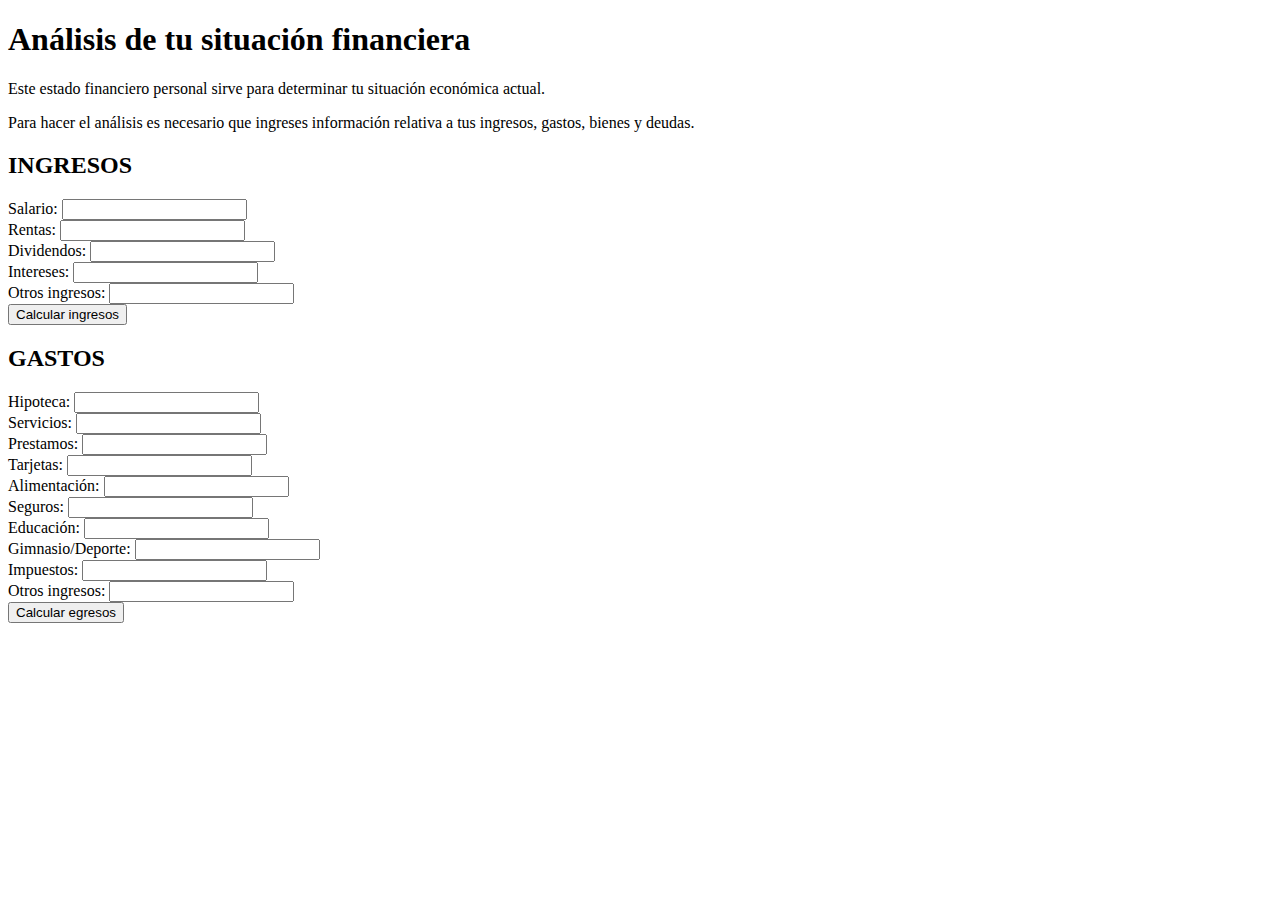
==== situacionFinanciera.html @ 462cfb6b "Manejo de Ingresos" ====
<!DOCTYPE html>
<html lang="en">
<head>
    <meta charset="UTF-8">
    <meta http-equiv="X-UA-Compatible" content="IE=edge">
    <meta name="viewport" content="width=device-width, initial-scale=1.0">
    <title>Análisis de Situación Financiera</title>
</head>
<body>
    <header>
        <h1>
          Análisis de tu situación financiera 
        </h1>
        <p>Este estado financiero personal sirve para determinar tu situación económica actual.</p>
        <p>Para hacer el análisis es necesario que ingreses información relativa a tus ingresos, gastos, bienes y deudas.</p>
      </header>
      <section>
        <h2>INGRESOS</h2>
        <form>
          <label for="InputSalario">Salario: </label>
          <input id="InputSalario" type="number" />
          <br>
    
          <label for="InputRentas">Rentas:  </label>
          <input id="InputRentas" type="number" />
          <br>
          
          <label for="InputDividendos">Dividendos: </label>
          <input id="InputDividendos" type="number" />
          <br>

          <label for="InputIntereses">Intereses: </label>
          <input id="InputIntereses" type="number" />
          <br>

          <label for="InputOtros">Otros ingresos:</label>
          <input id="InputOtros" type="number" />
          <br>
    
          <button type="button" onclick="onClickButtonIngresos()">
            Calcular ingresos
          </button>
          <br>

          <p id="ResultI"></p>
          <p id="ResultIA"></p>
        </form>
      </section>
      <section>
        <h2>GASTOS</h2>
        <form>
          <label for="InputGHipoteca">Hipoteca: </label>
          <input id="InputGHipoteca" type="number" />
          <br>

          <label for="InputIServicios">Servicios: </label>
          <input id="InputIServicios" type="number" />
          <br>
    
          <label for="InputIPrestamos">Prestamos:  </label>
          <input id="InputIPrestamos" type="number" />
          <br>
          
          <label for="InputITarjetas">Tarjetas: </label>
          <input id="InputITarjetas" type="number" />
          <br>

          <label for="InputIAlimentacion">Alimentación: </label>
          <input id="InputIAlimentacion" type="number" />
          <br>

          <label for="InputISeguros">Seguros: </label>
          <input id="InputISeguros" type="number" />
          <br>

          <label for="InputIEducacion">Educación: </label>
          <input id="InputIEducacion" type="number" />
          <br>

          <label for="InputIDeporte">Gimnasio/Deporte: </label>
          <input id="InputIDeporte" type="number" />
          <br>

          <label for="InputIImpuestos">Impuestos: </label>
          <input id="InputIImpuestos" type="number" />
          <br>

          <label for="InputIOtros">Otros ingresos:</label>
          <input id="InputIIOtros" type="number" />
          <br>
    
          <button type="button" onclick="onClickButtonGastos()">
            Calcular egresos
          </button>
          <br>

          <p id="ResultG"></p>
          <p id="ResultGA"></p>
          <br>
        </form>
      </section>
    
    <script src="./situacionFinanciera.js"></script>
    <script src="./analisisFinanciero.js"></script>
</body>
</html>
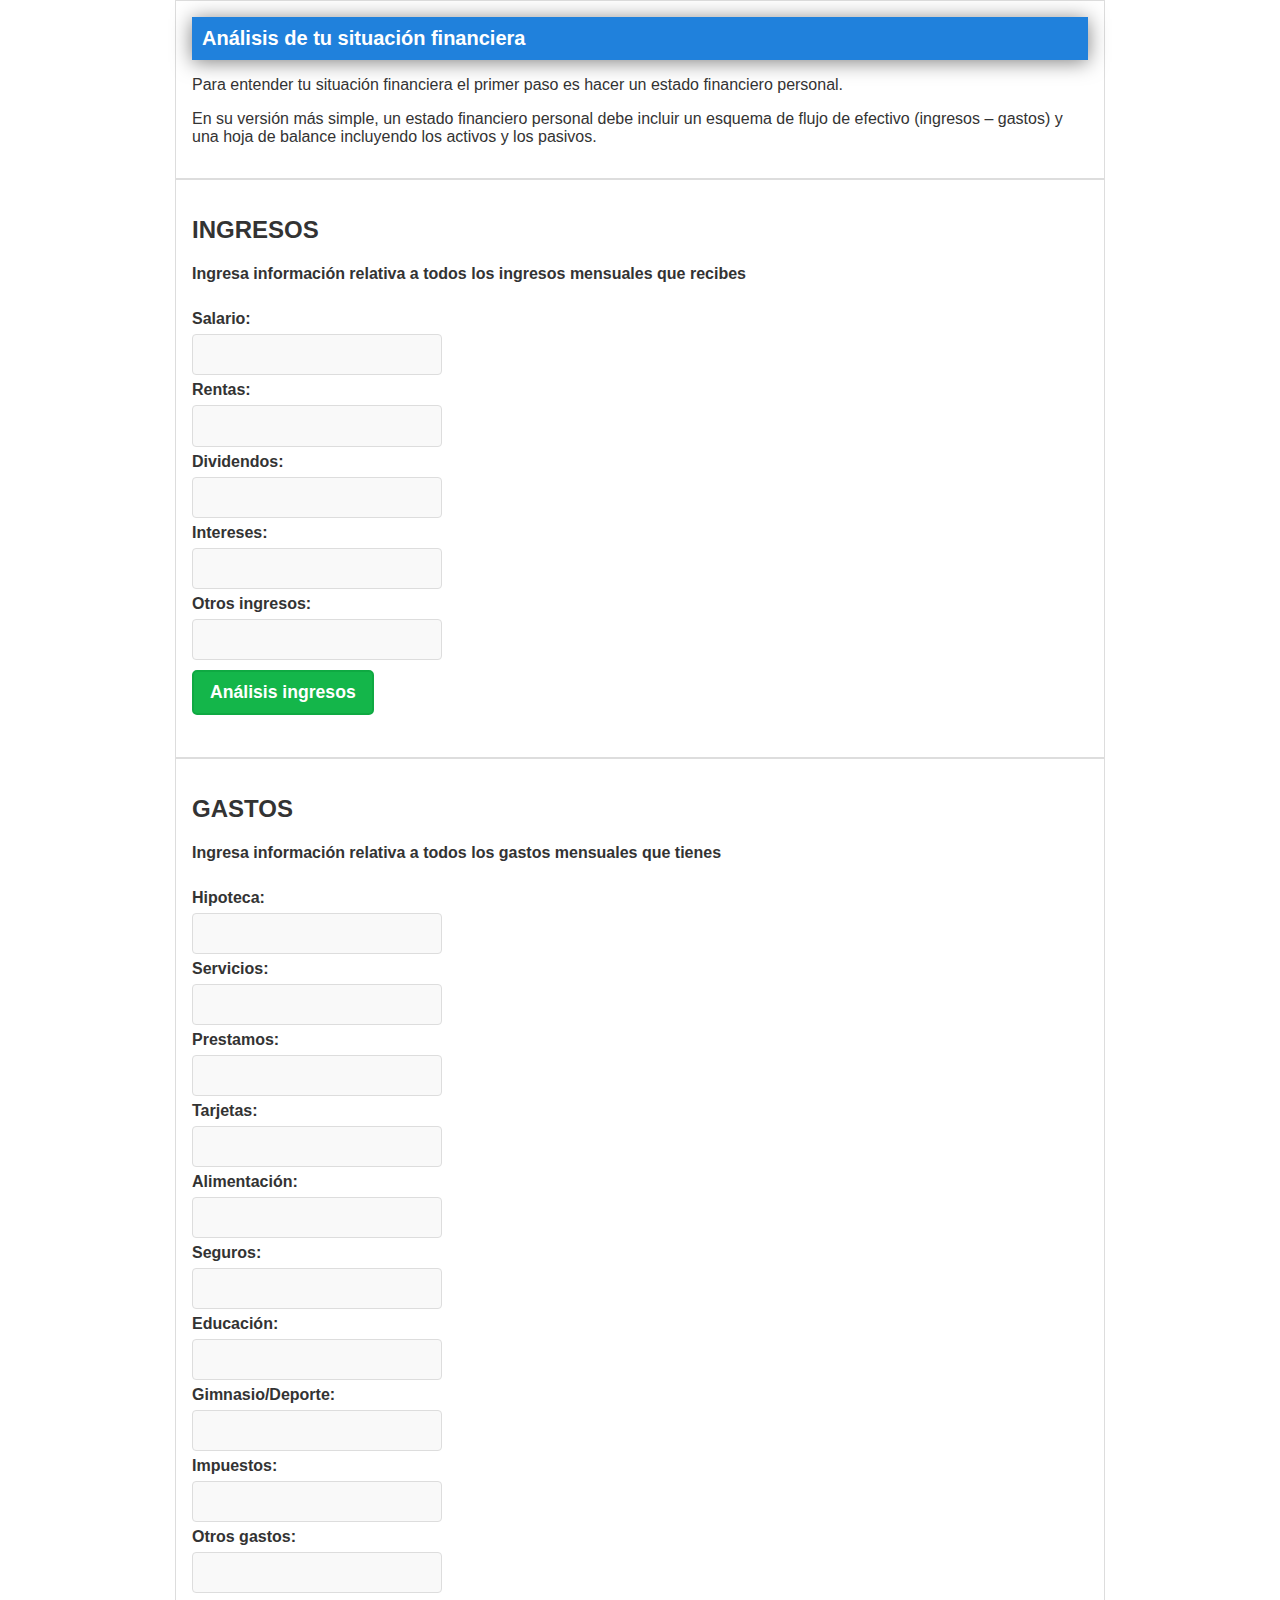
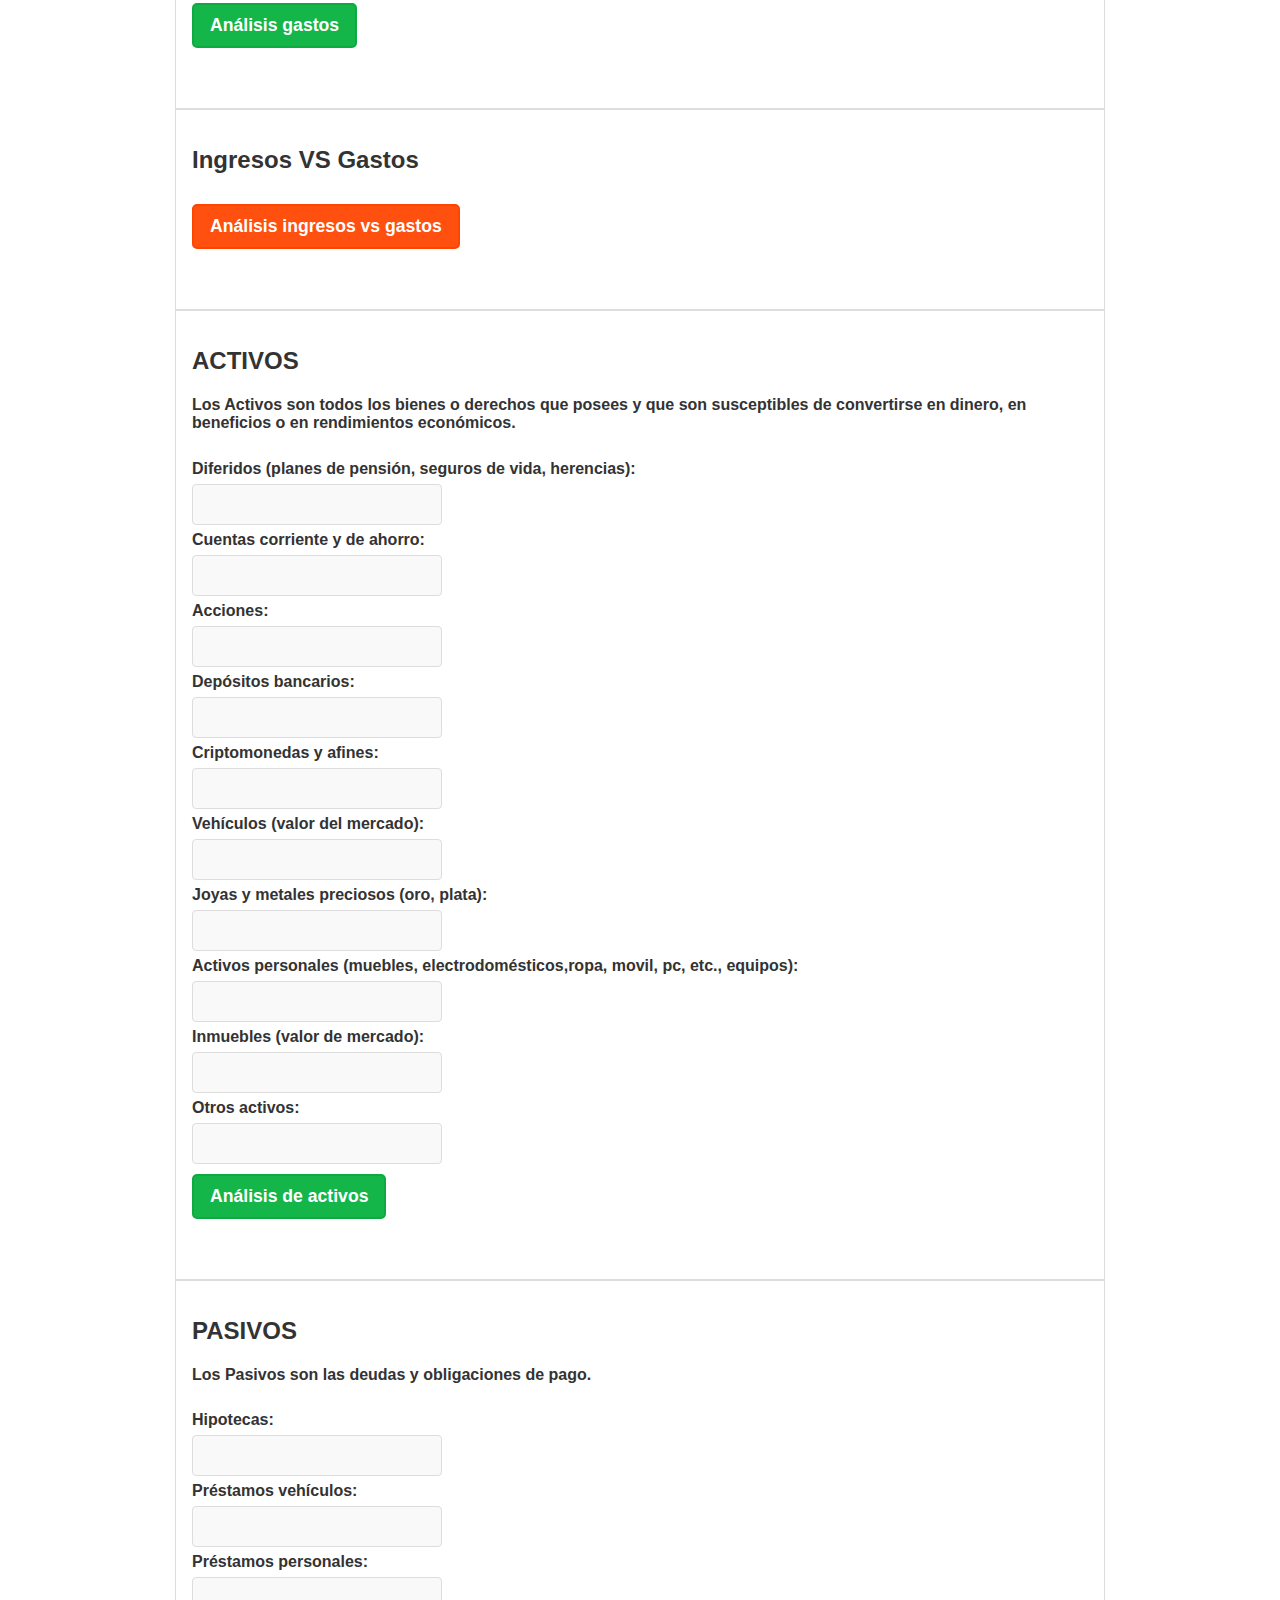
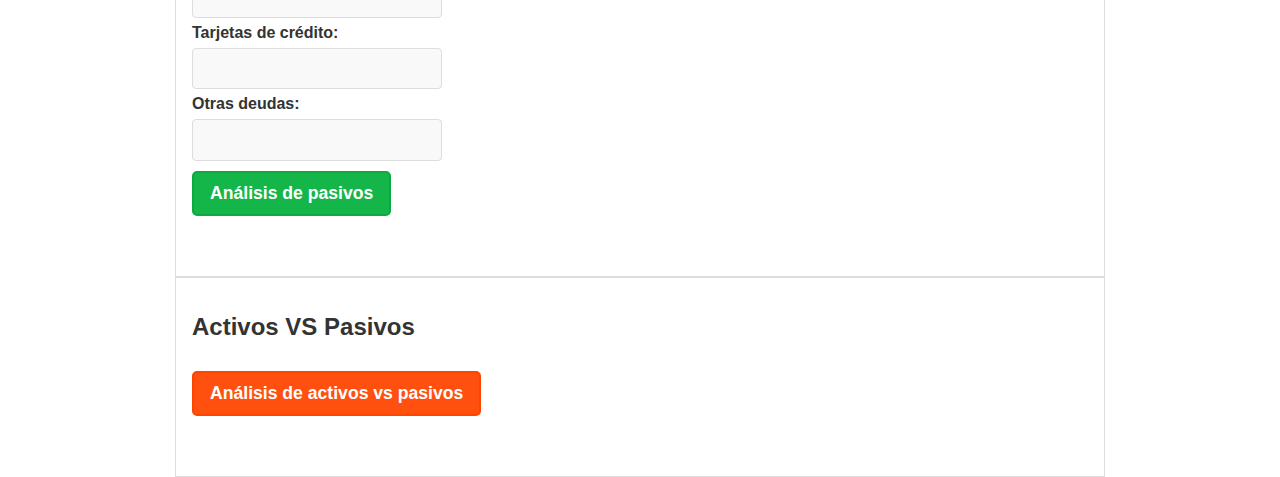
==== commit 4ca5e293: "Proyecto de Situación Financiera" ====
--- a/situacionFinanciera.html
+++ b/situacionFinanciera.html
@@ -5,102 +5,168 @@
     <meta http-equiv="X-UA-Compatible" content="IE=edge">
     <meta name="viewport" content="width=device-width, initial-scale=1.0">
     <title>Análisis de Situación Financiera</title>
-</head>
+    <link rel="stylesheet" href="css/estilos.css"/>
+  </head>
 <body>
-    <header>
-        <h1>
+    <div id="container">
+        <h1 id="cabecera">
           Análisis de tu situación financiera 
         </h1>
-        <p>Este estado financiero personal sirve para determinar tu situación económica actual.</p>
-        <p>Para hacer el análisis es necesario que ingreses información relativa a tus ingresos, gastos, bienes y deudas.</p>
-      </header>
-      <section>
+        <p>Para entender tu situación financiera el primer paso es hacer un estado financiero personal.</p>
+        <p>En su versión más simple, un estado financiero personal debe incluir un esquema de flujo de efectivo (ingresos – gastos) y una hoja de balance incluyendo los activos y los pasivos.</p>
+    </div>
+     <section id="secciones">
         <h2>INGRESOS</h2>
-        <form>
-          <label for="InputSalario">Salario: </label>
-          <input id="InputSalario" type="number" />
-          <br>
-    
-          <label for="InputRentas">Rentas:  </label>
-          <input id="InputRentas" type="number" />
-          <br>
-          
-          <label for="InputDividendos">Dividendos: </label>
-          <input id="InputDividendos" type="number" />
-          <br>
-
-          <label for="InputIntereses">Intereses: </label>
-          <input id="InputIntereses" type="number" />
-          <br>
-
-          <label for="InputOtros">Otros ingresos:</label>
-          <input id="InputOtros" type="number" />
-          <br>
-    
-          <button type="button" onclick="onClickButtonIngresos()">
-            Calcular ingresos
+        <h4>Ingresa información relativa a todos los ingresos mensuales que recibes</h4>
+        <form class="form">
+          <div class="form_item">
+            <label class="form_label" for="InputSalario">Salario: </label>
+            <input class="form_input" id="InputSalario" type="number" />
+            <label class="form_label" for="InputRentas">Rentas:  </label>
+            <input class="form_input" id="InputRentas" type="number" />
+            <label class="form_label" for="InputDividendos">Dividendos: </label>
+            <input class="form_input" id="InputDividendos" type="number" />
+            <label class="form_label" for="InputIntereses">Intereses: </label>
+            <input class="form_input" id="InputIntereses" type="number" />
+            <label class="form_label" for="InputOtros">Otros ingresos:</label>
+            <input class="form_input" id="InputOtros" type="number" />
+          </div>
+              
+          <button class="form_btn" type="button" onclick="onClickButtonIngresos()">
+            Análisis ingresos
           </button>
-          <br>
 
           <p id="ResultI"></p>
           <p id="ResultIA"></p>
+          <p id="ResultITop3"></p>
         </form>
       </section>
-      <section>
+      <section id="secciones">
         <h2>GASTOS</h2>
+        <h4>Ingresa información relativa a todos los gastos mensuales que tienes</h4>
         <form>
-          <label for="InputGHipoteca">Hipoteca: </label>
-          <input id="InputGHipoteca" type="number" />
-          <br>
-
-          <label for="InputIServicios">Servicios: </label>
-          <input id="InputIServicios" type="number" />
-          <br>
-    
-          <label for="InputIPrestamos">Prestamos:  </label>
-          <input id="InputIPrestamos" type="number" />
-          <br>
-          
-          <label for="InputITarjetas">Tarjetas: </label>
-          <input id="InputITarjetas" type="number" />
-          <br>
-
-          <label for="InputIAlimentacion">Alimentación: </label>
-          <input id="InputIAlimentacion" type="number" />
-          <br>
-
-          <label for="InputISeguros">Seguros: </label>
-          <input id="InputISeguros" type="number" />
-          <br>
-
-          <label for="InputIEducacion">Educación: </label>
-          <input id="InputIEducacion" type="number" />
-          <br>
-
-          <label for="InputIDeporte">Gimnasio/Deporte: </label>
-          <input id="InputIDeporte" type="number" />
-          <br>
-
-          <label for="InputIImpuestos">Impuestos: </label>
-          <input id="InputIImpuestos" type="number" />
-          <br>
-
-          <label for="InputIOtros">Otros ingresos:</label>
-          <input id="InputIIOtros" type="number" />
-          <br>
-    
-          <button type="button" onclick="onClickButtonGastos()">
-            Calcular egresos
+          <div class="form_item">
+            <label class="form_label" for="InputHipoteca">Hipoteca: </label>
+            <input class="form_input" id="InputHipoteca" type="number" />
+            <label class="form_label" for="InputServicios">Servicios: </label>
+            <input class="form_input" id="InputServicios" type="number" />
+            <label class="form_label" for="InputPrestamos">Prestamos:  </label>
+            <input class="form_input" id="InputPrestamos" type="number" />
+            <label class="form_label"  for="InputTarjetas">Tarjetas: </label>
+            <input class="form_input" id="InputTarjetas" type="number" />
+            <label class="form_label" for="InputAlimentacion">Alimentación: </label>
+            <input class="form_input" id="InputAlimentacion" type="number" />
+            <label class="form_label" for="InputSeguros">Seguros: </label>
+            <input class="form_input" id="InputSeguros" type="number" />
+            <label class="form_label" for="InputEducacion">Educación: </label>
+            <input class="form_input" id="InputEducacion" type="number" />
+            <label class="form_label" for="InputDeporte">Gimnasio/Deporte: </label>
+            <input class="form_input" id="InputDeporte" type="number" />
+            <label class="form_label" for="InputImpuestos">Impuestos: </label>
+            <input class="form_input" id="InputImpuestos" type="number" />
+            <label class="form_label" for="InputGOtros">Otros gastos: </label>
+            <input class="form_input" id="InputGOtros" type="number" />
+          </div>
+          <button class="form_btn" type="button" onclick="onClickButtonGastos()">
+            Análisis gastos
           </button>
           <br>
 
           <p id="ResultG"></p>
           <p id="ResultGA"></p>
+          <p id="ResultGTop3"></p>
           <br>
         </form>
       </section>
+      <section id="secciones">
+        <h2>Ingresos VS Gastos</h2>
+        <button class="section_btn" type="button" onclick="onClickButtonIngresosGastos()">
+          Análisis ingresos vs gastos
+        </button>
+        <br>
+        <p id="ResultIG"></p>
+        <p id="ResultIG1"></p>
+        <p id="ResultIGA"></p>
+        <br>
+      </section>
+      <section id="secciones">
+        <h2>ACTIVOS</h2>
+        <h4>Los Activos son todos los bienes o derechos que posees y que son susceptibles de convertirse en dinero, en beneficios o en rendimientos económicos.</h4>
+        <form>
+          <div class="form_item">
+            <label class="form_label" for="InputDiferidos">Diferidos (planes de pensión, seguros de vida, herencias): </label>
+            <input class="form_input" id="InputDiferidos" type="number" />
+            <label class="form_label" for="InputCuentas">Cuentas corriente y de ahorro: </label>
+            <input class="form_input" id="InputCuentas" type="number" />
+            <label class="form_label" for="InputAcciones">Acciones:  </label>
+            <input class="form_input" id="InputAcciones" type="number" />
+            <label class="form_label" for="InputDepositos">Depósitos bancarios: </label>
+            <input class="form_input" id="InputDepositos" type="number" />
+            <label class="form_label" for="InputCriptos">Criptomonedas y afines: </label>
+            <input class="form_input" id="InputCriptos" type="number" />
+            <label class="form_label" for="InputVehiculos">Vehículos (valor del mercado): </label>
+            <input class="form_input" id="InputVehiculos" type="number" />
+            <label class="form_label" for="InputJoyas">Joyas y metales preciosos (oro, plata): </label>
+            <input class="form_input" id="InputJoyas" type="number" />
+            <label class="form_label" for="InputEnseres">Activos personales (muebles, electrodomésticos,ropa, movil, pc, etc., equipos): </label>
+            <input class="form_input" id="InputEnseres" type="number" />
+            <label class="form_label" for="InputInmuebles">Inmuebles (valor de mercado): </label>
+            <input class="form_input" id="InputInmuebles" type="number" />
+            <label class="form_label" for="InputAOtros">Otros activos: </label>
+            <input class="form_input" id="InputAOtros" type="number" />
+          </div>
+          <button class="form_btn" type="button" onclick="onClickButtonActivos()">
+            Análisis de activos
+          </button>
+          <br>
+
+          <p id="ResultA"></p>
+          <p id="ResultAA"></p>
+          <p id="ResultATop3"></p>
+          <br>
+        </form>
+      </section>
+      <section id="secciones">
+        <h2>PASIVOS</h2>
+        <h4>Los Pasivos son las deudas y obligaciones de pago.</h4>
+        <form >
+          <div class="form_item">
+            <label class="form_label" for="InputHipotecas">Hipotecas: </label>
+            <input class="form_input" id="InputHipotecas" type="number" />
+            <label class="form_label" for="InputPrestamosVeh">Préstamos vehículos: </label>
+            <input class="form_input" id="InputPrestamosVeh" type="number" />
+            <label class="form_label" for="InputPrestamosPer">Préstamos personales:  </label>
+            <input class="form_input" id="InputPrestamosPer" type="number" />
+            <label class="form_label" for="InputTarjetasCre">Tarjetas de crédito: </label>
+            <input class="form_input" id="InputTarjetasCre" type="number" />
+            <label class="form_label" for="InputPOtros">Otras deudas: </label>
+            <input class="form_input" id="InputPOtros" type="number" />
+          </div>
     
-    <script src="./situacionFinanciera.js"></script>
-    <script src="./analisisFinanciero.js"></script>
+          <button class="form_btn" type="button" onclick="onClickButtonPasivos()">
+            Análisis de pasivos
+          </button>
+          <br>
+
+          <p id="ResultP"></p>
+          <p id="ResultPA"></p>
+          <p id="ResultPTop3"></p>
+          <br>
+        </form>
+      </section>
+      <section id="secciones">
+        <h2>Activos VS Pasivos</h2>
+        <button class="section_btn" type="button" onclick="onClickButtonActivosPasivos()">
+          Análisis de activos vs pasivos
+        </button>
+        <br>
+        <p id="ResultAP"></p>
+        <p id="ResultAPA"></p>
+        <br>
+      </section>
+
+
+      <script src="./analisisFinanciero.js"></script>
+      <script src="./situacionFinanciera.js"></script>
 </body>
 </html>--- a/css/estilos.css
+++ b/css/estilos.css
@@ -0,0 +1,112 @@
+body
+{
+    color:#333;
+    text-align: left;
+    font-family: Arial, Helvetica, sans-serif;
+    font-size: 16px;
+    margin: 0;
+    padding: 0;
+}
+#cabecera
+{
+    background: rgb(32, 129, 220);
+    box-shadow: 0px 2px 20px 0px rgba(0,0,0,0.5);
+    color: white;
+    font-weight: bold;
+    margin: 0;
+    padding: 0.5em;
+}
+#cabecera #tagline
+{
+    padding: 0 0 0 1em;
+    font-weight: normal;
+    font-size: 0.8em;
+}
+#container
+{
+    width: 70%;
+    padding: 1em;
+    text-align: left;
+    border: 1px solid #DDD;
+    margin: 0 auto;
+}
+#container h1
+{
+    font-size: 20px;
+}
+#secciones
+{
+    width: 70%;
+    padding: 1em;
+    text-align: left;
+    border: 1px solid #DDD;
+    margin: 0 auto;
+}
+.form {
+    font-size: 16px;
+    margin:auto;
+}
+.form_item{
+    display: flex;
+    flex-direction: column;
+}
+.form_item > * {
+    align-self: flex-start;
+}
+.form_label {
+    font-weight: 600;
+    padding: 6px 0;
+}
+.form_input {
+    width: 100%;
+    max-width: 225px;
+    
+    /* Fix for Safari/iOS date fields */
+    min-height: calc(0.9em +(0.8em * 2) + 0.6em);
+
+    padding: 0.8em;
+    font-size: 0.9em;
+
+    outline: none;
+    border: 1px solid #dddddd;
+    border-radius: 4px;
+    background: #f9f9f9f9;
+    transition: background 0.25s, border-color 0.25s color 0.25s;
+}
+.form_input:focus{
+    background: #ffffff;
+}
+.form_btn {
+    font-weight: 600;
+    font-size: 1.1em;
+    padding: 10px 16px;
+    margin: 10px 0;
+
+    color: #ffffff;
+    background: #14b64a;
+    border: 2px solid #0fa942;
+    border-radius: 5px;
+
+    cursor: pointer;
+    outline: none;
+}
+.form_btn:active {
+    background: #0fa942;
+}
+.section_btn {
+    font-weight: 600;
+    font-size: 1.1em;
+    padding: 10px 16px;
+    margin: 10px 0;
+
+    color: #ffffff;
+    background: rgba(255, 68, 0, 0.938);
+    border: 2px solid rgb(255, 68, 0);
+    border-radius: 5px;
+
+    cursor: pointer;
+    outline: none;
+}
+.section_btn:active {
+    background: rgb(255, 68, 0);
+}